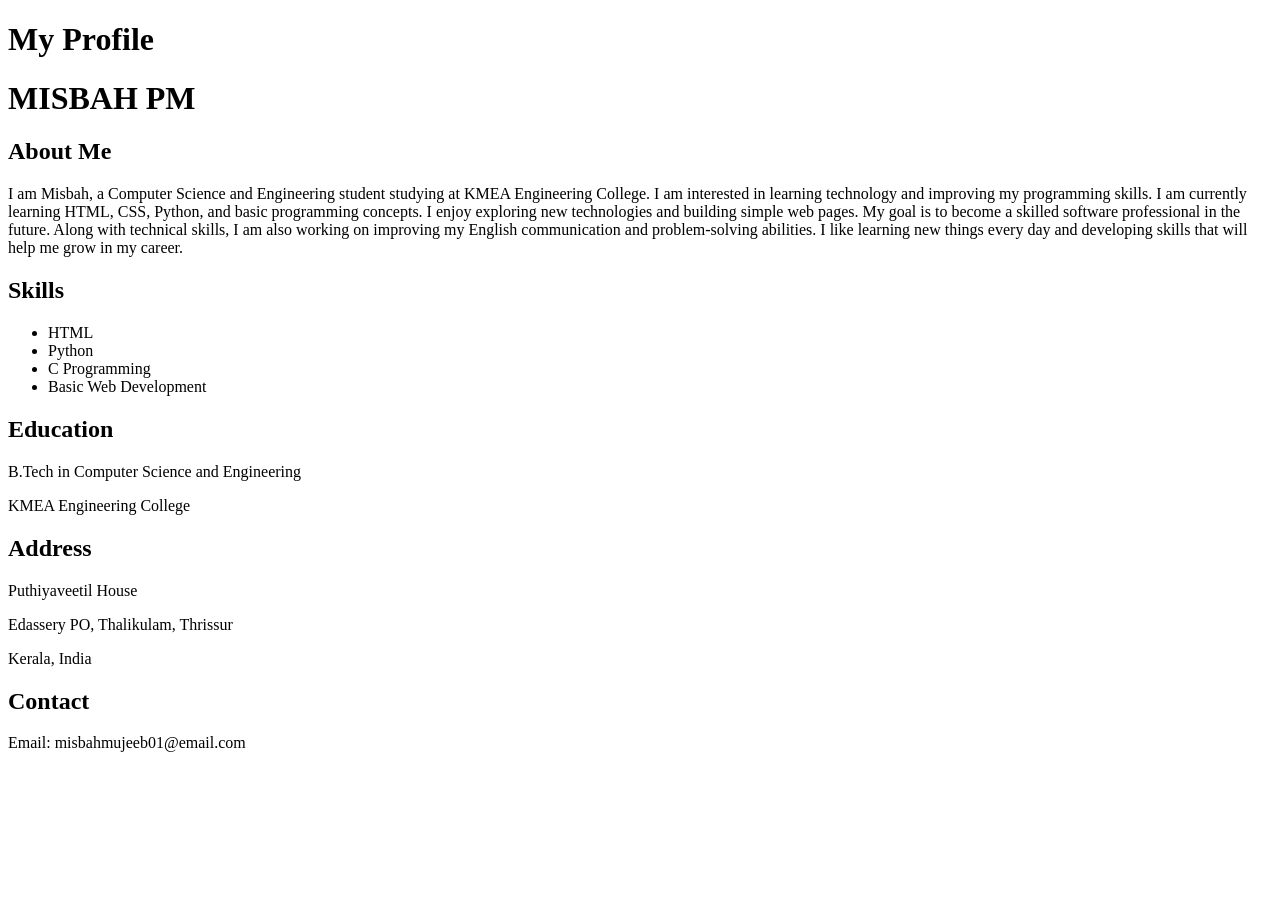
==== index.html @ e0777e76 "Rename misbah/index.html to index.html" ====
<!DOCTYPE html>
<html>
<head>
    <title>My Profile</title>
    <link rel="stylesheet" href="style.css">
</head>

<body>

<h1>My Profile</h1>
<h1>MISBAH PM</h1>

<section>
<div>
<h2>About Me</h2>
<p>
I am Misbah, a Computer Science and Engineering student studying at KMEA Engineering College. 
I am interested in learning technology and improving my programming skills. 
I am currently learning HTML, CSS, Python, and basic programming concepts.

I enjoy exploring new technologies and building simple web pages. 
My goal is to become a skilled software professional in the future. 
Along with technical skills, I am also working on improving my English communication 
and problem-solving abilities.

I like learning new things every day and developing skills that will help me grow in my career.
</p>
</div>
</section>

<section>
<div>
<h2>Skills</h2>
<ul>
<li>HTML</li>
<li>Python</li>
<li>C Programming</li>
<li>Basic Web Development</li>
</ul>
</div>
</section>

<section>
<div>
<h2>Education</h2>
<p>B.Tech in Computer Science and Engineering</p>
<p>KMEA Engineering College</p>
</div>
</section>

<section>
<div>
<h2>Address</h2>
<p>Puthiyaveetil House</p>
<p>Edassery PO, Thalikulam, Thrissur</p>
<p>Kerala, India</p>
</div>
</section>

<section>
<div>
<h2>Contact</h2>
<p>Email: misbahmujeeb01@email.com</p>
</div>
</section>

</body>
</html>
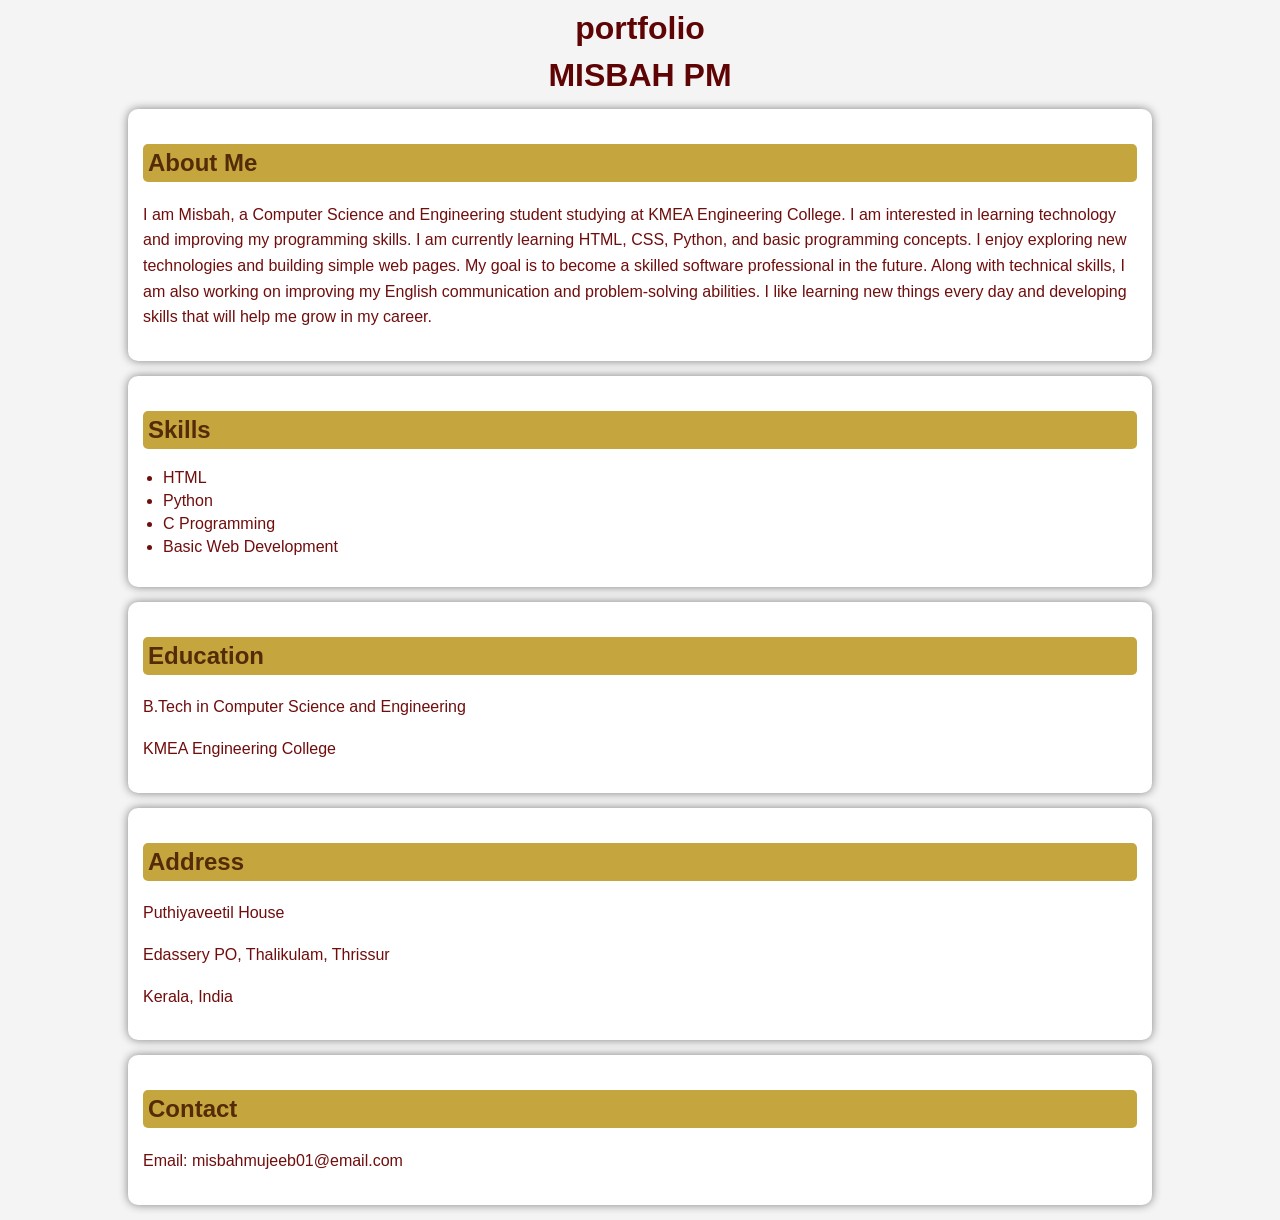
==== commit c59db25d: "Update index.html" ====
--- a/index.html
+++ b/index.html
@@ -7,7 +7,7 @@
 
 <body>
 
-<h1>My Profile</h1>
+<h1>portfolio</h1>
 <h1>MISBAH PM</h1>
 
 <section>
--- a/style.css
+++ b/style.css
@@ -0,0 +1,45 @@
+body {
+    font-family: Arial, sans-serif;
+    background-color: #f4f4f4;
+    margin: 0;
+    padding: 0;
+}
+
+h1 {
+    text-align: center;
+    color: rgb(95, 4, 4);
+    margin: 10px;
+}
+
+h2 {
+    color: rgb(83, 44, 7);
+    background-color: rgb(197, 165, 61);
+    padding: 5px;
+    border-radius: 5px;
+}
+
+section {
+    width: 80%;
+    margin: 15px auto;
+}
+
+div {
+    background-color: white;
+    padding: 15px;
+    border-radius: 10px;
+    box-shadow: 0px 0px 10px gray;
+}
+
+p {
+    color: rgb(112, 13, 13);
+    line-height: 1.6;
+}
+
+li {
+    color: rgb(112, 13, 13);
+    margin: 5px 0;
+}
+
+ul {
+    padding-left: 20px;
+}
